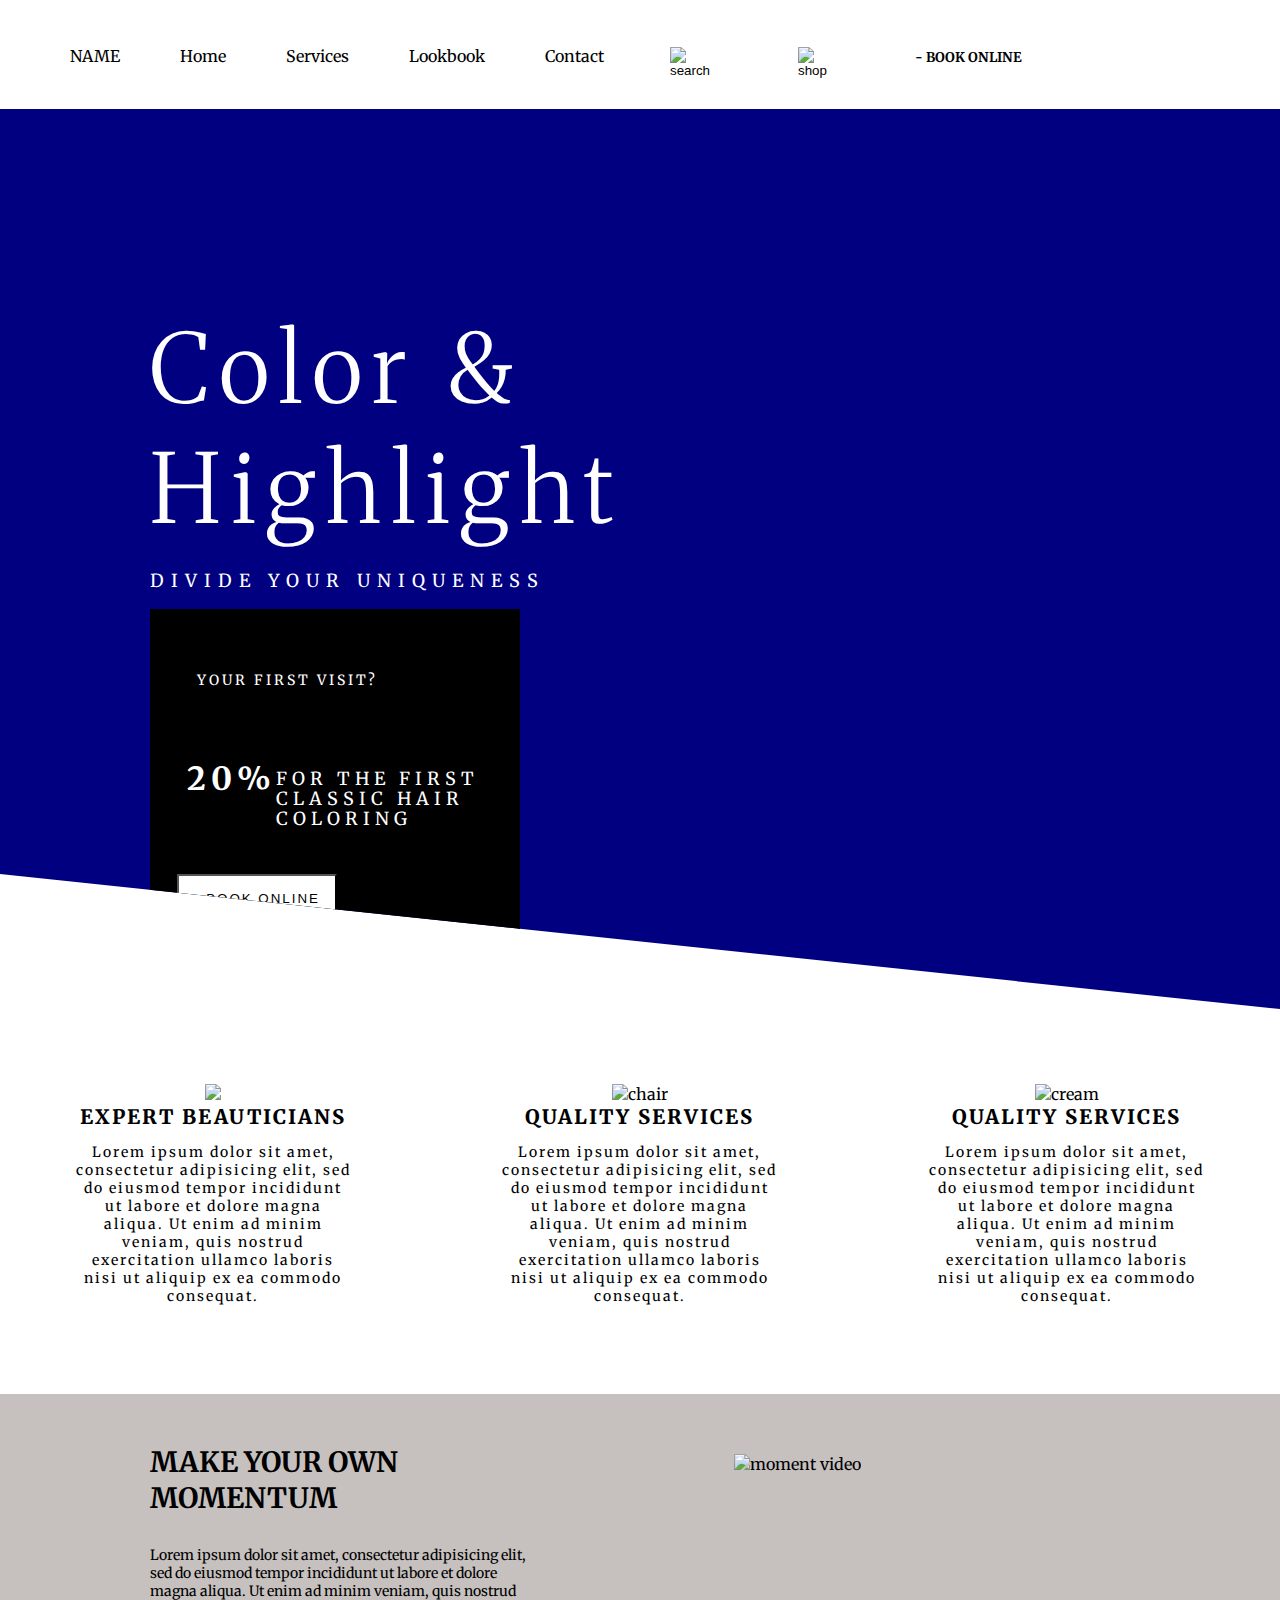
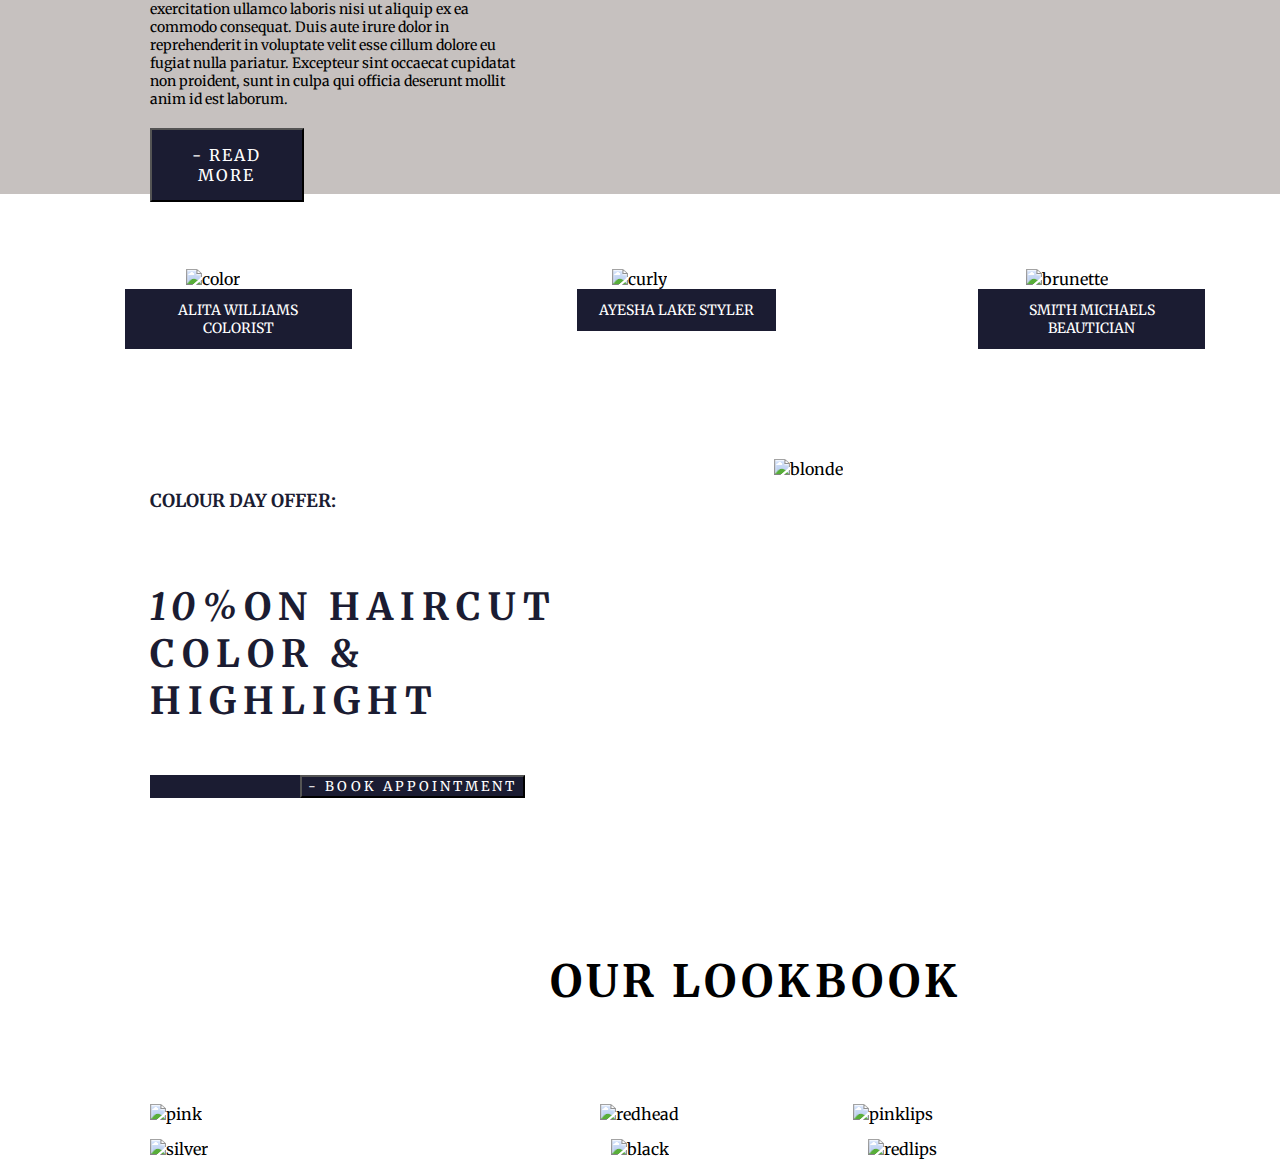
==== hair.html @ 5040f15f "Add files via upload" ====
<!DOCTYPE html>
<html lang="en">

<head>
  <meta charset="utf-8">
  <meta name="level ground" content="mixed martial arts">
  <meta name="viewport" content="width=device-width, initial-scale=1">

  <title>hair salon</title>
  <link rel="stylesheet" href="hairstyle.css">
  <link rel="preconnect" href="https://fonts.googleapis.com">
<link rel="preconnect" href="https://fonts.gstatic.com" crossorigin>
<link href="https://fonts.googleapis.com/css2?family=Dancing+Script&family=Merriweather:wght@300;400&display=swap" rel="stylesheet">
</head>

<body>
<div class="container">
  <header >
<nav class="nav-top-bar">
  <ul class="nav-top-ul">
    <li class="nav-top-li">NAME</li>
    <li>Home</li>
    <li>Services</li>
    <li>Lookbook</li>
    <li>Contact</li>
  
    <!--insert search bar, shopping, and booking in nav here-->
    <li><button class="search"><img src="#" alt="search" height="25px" width="30px"></button></li>
    <li><button class="shop" type="button"><img src="#" alt="shop" height="25px" width="30px"></button></li>
    <li><button class="online" type="button" name="button">- BOOK ONLINE</button>
    </li>

  </ul>
  </nav>
  </header>

<main>
  <section class="toppage">
  <!-- background image-->

  <h1 class="blonde">Color & Highlight</h1>
  <span class="divide">DIVIDE YOUR UNIQUENESS</span>

  <button class="serv" type="button" name="button"> - OUR SERVICES</button>
</section>

<div class="promo">
  <span class="first">YOUR FIRST VISIT?</span>
  <p class="percent"><span class="number"> 20%</span> FOR THE FIRST CLASSIC HAIR COLORING</p>
  <button type="button" name="button"> - BOOK ONLINE</button>
</div>
</main>
<!-- maybe a div here?-->
<div class="container">
<div class="expert">
  <img class="move" src="# alt="beautician">
  <span class="onebeaut">EXPERT BEAUTICIANS</span>
  <p class="pbeaut">Lorem ipsum dolor sit amet, consectetur adipisicing elit, sed do eiusmod tempor incididunt ut labore et dolore magna aliqua. Ut enim ad minim veniam, quis nostrud exercitation ullamco laboris nisi ut aliquip ex ea commodo consequat. </p>
</div>

<div class="quality">
  <img src="#" alt="chair">
  <span class="onebeaut">QUALITY SERVICES</span>
  <p class="pbeaut">Lorem ipsum dolor sit amet, consectetur adipisicing elit, sed do eiusmod tempor incididunt ut labore et dolore magna aliqua. Ut enim ad minim veniam, quis nostrud exercitation ullamco laboris nisi ut aliquip ex ea commodo consequat. </p>
</div>
<div class="product">
  <img src="#" alt="cream">
  <span class="onebeaut">QUALITY SERVICES</span>
  <p class="pbeaut">Lorem ipsum dolor sit amet, consectetur adipisicing elit, sed do eiusmod tempor incididunt ut labore et dolore magna aliqua. Ut enim ad minim veniam, quis nostrud exercitation ullamco laboris nisi ut aliquip ex ea commodo consequat. </p>
</div>


<div class="moment">
  <h2>MAKE YOUR OWN MOMENTUM</h2>
  <p>Lorem ipsum dolor sit amet, consectetur adipisicing elit, sed do eiusmod tempor incididunt ut labore et dolore magna aliqua. Ut enim ad minim veniam, quis nostrud exercitation ullamco laboris nisi ut aliquip ex ea commodo consequat. Duis aute irure dolor in reprehenderit in voluptate velit esse cillum dolore eu fugiat nulla pariatur. Excepteur sint occaecat cupidatat non proident, sunt in culpa qui officia deserunt mollit anim id est laborum.</p>
  <button type="button" name="button">- READ MORE</button>

    <img class="video" src="#" alt="moment video">

</div>
<!--LOOK UP-->


<!--Start of second page-->

<div container="topthree">
  <div class="coloring">
  <img src="#" alt="color">
    <span>ALITA WILLIAMS
    COLORIST</span>
  </div>
  <div class="curly">
  <img src="#" alt="curly">
    <SPAN>AYESHA LAKE
    STYLER</span>
  </div>
  <div class="brunette">
  <img class="thirdone" src="#" alt="brunette">
    <span>SMITH MICHAELS
      BEAUTICIAN</span>
  </div>
</div>

<div class="tenpercent">
 <div class="offer">
  <span class>COLOUR DAY OFFER:</span></div>

  <div class="ten"><h2 class><em>10%</em>ON HAIRCUT COLOR & HIGHLIGHT</h2>
  </div>
  <div class="poop">
    <button class="poop" type="button" name="button"> - BOOK APPOINTMENT</button></div>

  <div class="img">
    <img src="#" alt="blonde">
  </div>
</div>
<br>
<br>
<section class="lookbook">
  <h3 class="look">OUR LOOKBOOK</h3>
</section>
  <div id="last">
  <div class="tworight">
    <div class="pinkiehair">
  <img src="#" alt="pink">
</div>
<div class="silver">
  <img src="#" alt="silver">
</div>
</div>

<div class="redhead">
<div class="reddy">
  <img src="#" alt="redhead">
</div>
<div class="black">
  <img src="#" alt="black">
</div>
</div>

<div class="lipstick">
  <div class="pinklips">
    <img src="#" alt="pinklips">
</div>
<div class="redlips">

  <img src="#" alt="redlips">
</div>
</div>
</div>

  </body>
  </html>
---- hairstyle.css ----
* {
  box-sizing: border-box;
}

.clearfix:after {
  content: ".";
  display: block;
  clear: both;
  visibility: hidden;
  line-height: 0;
  height: 0;
}

.clear {
  clear: both;
}

body {
  margin: 0;
  padding: 0;
  overflow: scroll;
  font-family: 'Merriweather', serif;
}

header {
  width:100%;
  background-color: white;
  height: 75px;
}

li {
  float:left;
  list-style: none;
  margin: 10px;
  padding:20px;
}

.owner {
  font-family: 'Dancing Script', cursive;
  padding-right:75px;
  margin-right: 120px;
  font-size: 30px;
  font-weight: bolder;
}

.search, .shop {
  background: transparent;
  border: none;
  width:3%;
}

.online {
  background: white;
  border:none;
  font-family: "Merriweather",serif;
  font-weight: bold;
}

.toppage {
  width:100%;
  height:auto;
}
main {
  margin:0;
  float:left;
  position: relative;
  background: navy;
  background-size: cover;
  clip-path: polygon(0% 0%,100% 0%,100% 100%,0% 85%);

  width:100%;
  height: 900px;
}

.blonde {
  float: left;
  color:white;
  display:block;
  position: absolute;
  margin:0;
  padding: 200px 0 0 150px;
  font-size: 96px;
  font-weight: 100;
  width:50%;
  letter-spacing:10px;
  clear: both;
}
.divide{
  float:left;
  color:white;
  padding: 460px 0 0 150px;
  font-size: 18px;
  letter-spacing: 7px;
  clear:both;
}
.serv{
  float:left;
  margin: 50px 0 10px 150px;
  background: black;
  color:white;
  padding:15px;
  letter-spacing: 3px;
  font-family:"Merriweather",serif;
  clear:both;
}

.promo {
  float:left;
  display:block;
  position: absolute;
  clear: both;
  margin: 500px 0 0 150px;
  width: 370px;
  height: 400px;
  border: 2px solid black;
  background:black;
}
.promo > span {
  float: left;
  clear: both;
  background: black;
  color: white;
  width: 320px;
}
.first {
  float:left;
  clear:both;
  font-size: 14px;
  letter-spacing: 3px;
  padding: 25px 0 25px 20px;
  margin: 35px 0 20px 25px;
  color:white;

}
.percent {
  float:left;
  clear:both;
  display:block;
   font-size: 18px;
   letter-spacing: 5px;
   padding: 25px 0 25px 10px;
   margin: 10px 0 20px 25px;
   color:white;
   line-height: 20px;
}
.number {
  float:left;
  clear:both;
  font-size: 32px;
  font-weight: bold;
  padding-bottom: 20px;
  margin-bottom: 20px;
}
.promo > button {
  float:left;
  clear:both;
  color: black;
  background: white;
  letter-spacing: 2px;
  padding: 15px;
  margin-left: 25px;
}

.container {
  float:left;
  display:inline;
  width: 100%;
  height: 600px;
}
.expert, .quality, .product {
  float:left;
  text-align: center;
  width: 33.3333%;
  padding: 75px 75px;
}

.onebeaut {
  display:block;
  font-size: 20px;
  font-weight: 800;
  letter-spacing: 2px;
  clear:both;
}
.pbeaut {
  float:left;
  display: block;
  font-size: 14px;
  letter-spacing: 2px;
  clear:both;
}

.moment {
  float:left;
  width: 100%;
  height: 400px;
  clear:both;
  background: rgb(198, 193, 191);
}

.moment >h2 {
  float: left;
  font-size: 28px;
  display:block;
  margin: 50px 0 20px 150px;
  width:30%;
  clear:both;
}

.moment p {
  float:left;
  font-size: 14px;
  display: block;
  clear:both;
  margin: 10px 0 20px 150px;
  width:30%;
  line-height: 18px;
  text-align: left;

}
.moment button {
  float:left;
  font-size: 16px;
  display: block;
  clear:both;
  width: 12%;
  padding:15px;
  color: white;
  font-family: "Merriweather", serif;
  letter-spacing: 2px;
  background: rgb(27,28,50);
  margin: 0 0 0 150px;
}

.video {
  height: 275px;
  margin: 60px 0 0 200px;
}
/*can't get div to sit next to other*/

.topthree {
  float:left;
  display:inline;
  width: 100%;
  height:500px;
}

.coloring, .curly, .brunette {
  float:left;
  text-align: center;
  width: 33.3333%;
  padding: 75px 75px;
}


.coloring >span {
  float: left;
  display: block;
  font-size: 14px;
  text-align:center;
  border: 2px solid rgb(27,28,50);
  color: white;
  background:rgb(27,28,50);
  margin: 0 0 35px 50px;
  padding: 10px 20px;
}
.curly > span {
    float: left;
    display: block;
    font-size: 14px;
    text-align:center;
    border: 2px solid rgb(27,28,50);
    color: white;
    background:rgb(27,28,50);
    margin: 0 0 35px 75px;
    padding: 10px 20px;
}

.brunette >span {
  float: left;
  display: block;
  font-size: 14px;
  text-align:center;
  border: 2px solid rgb(27,28,50);
  color: white;
  background:rgb(27,28,50);
  margin: 0 0 35px 50px;
  padding: 10px 20px;
}


.tenpercent {
  float:left;
  clear:both;
  width:100%;
  height:400px;
}

.offer {
  float: left;
  font-size:18px;
  color:rgb(27,28,50);
  font-weight: bold;
  margin: 30px 0 20px 150px;
  clear: both;
}
.ten{
  float:left;
  color:rgb(27,28,50);
  font-size: 25px;
  font-weight: bold;
  letter-spacing: 7px;
  clear:both;
  width: 40%;
  margin: 20px 0 20px 150px;
}
.poop {
  float:left;
  color:white;
  background: rgb(27,28,50);
  letter-spacing: 3px;
  font-family:"Merriweather",serif;
  clear:both;
  margin-left:150px;

}
.img {
  text-align: center;
  padding-bottom: 50px;
}

.lookbook{
  float:left;
  margin: 50px 550px 50px 550px;
  font-size:38px;
  letter-spacing: 4px;
  clear:both;
  width:100%;
}

#last {
  float: left;
  width: 100%;
  height: auto;

}

.tworight {
  float: left;
  display:block;
  width:33.3333%;
}
.pinkiehair {
  float:left;
  display:block;
  height: 30%;
  width:100%;
  margin: 0 15px 15px 150px;
}
.silver {
  float:left;
  display:inline;
  height:70%;
  width:100%;
  margin: 0 15px 0 150px;
  clear:both;
}
.redhead {
  float: left;
  display:block;
  width:33.3333%;
}
.reddy {
  float:left;
  display:block;
  height: 70%;
  width:100%;
  text-align: center;
  margin: 0 15px 15px 0;
}
.black {
  float:left;
  display:block;
  height:30%;
  width:100%;
  text-align: center;
  margin: 0 15px 0 0;
}

.lipstick {
  float: left;
  display:block;
  width:33.3333%;
}

.pinklips {
  float:left;
  display:block;
  height:30%;
  margin: 0 150px 0 0;
}

.redlips {
  float:left;
  display:block;
  height: 70%;
  margin: 15px 150px 0 15px;
}
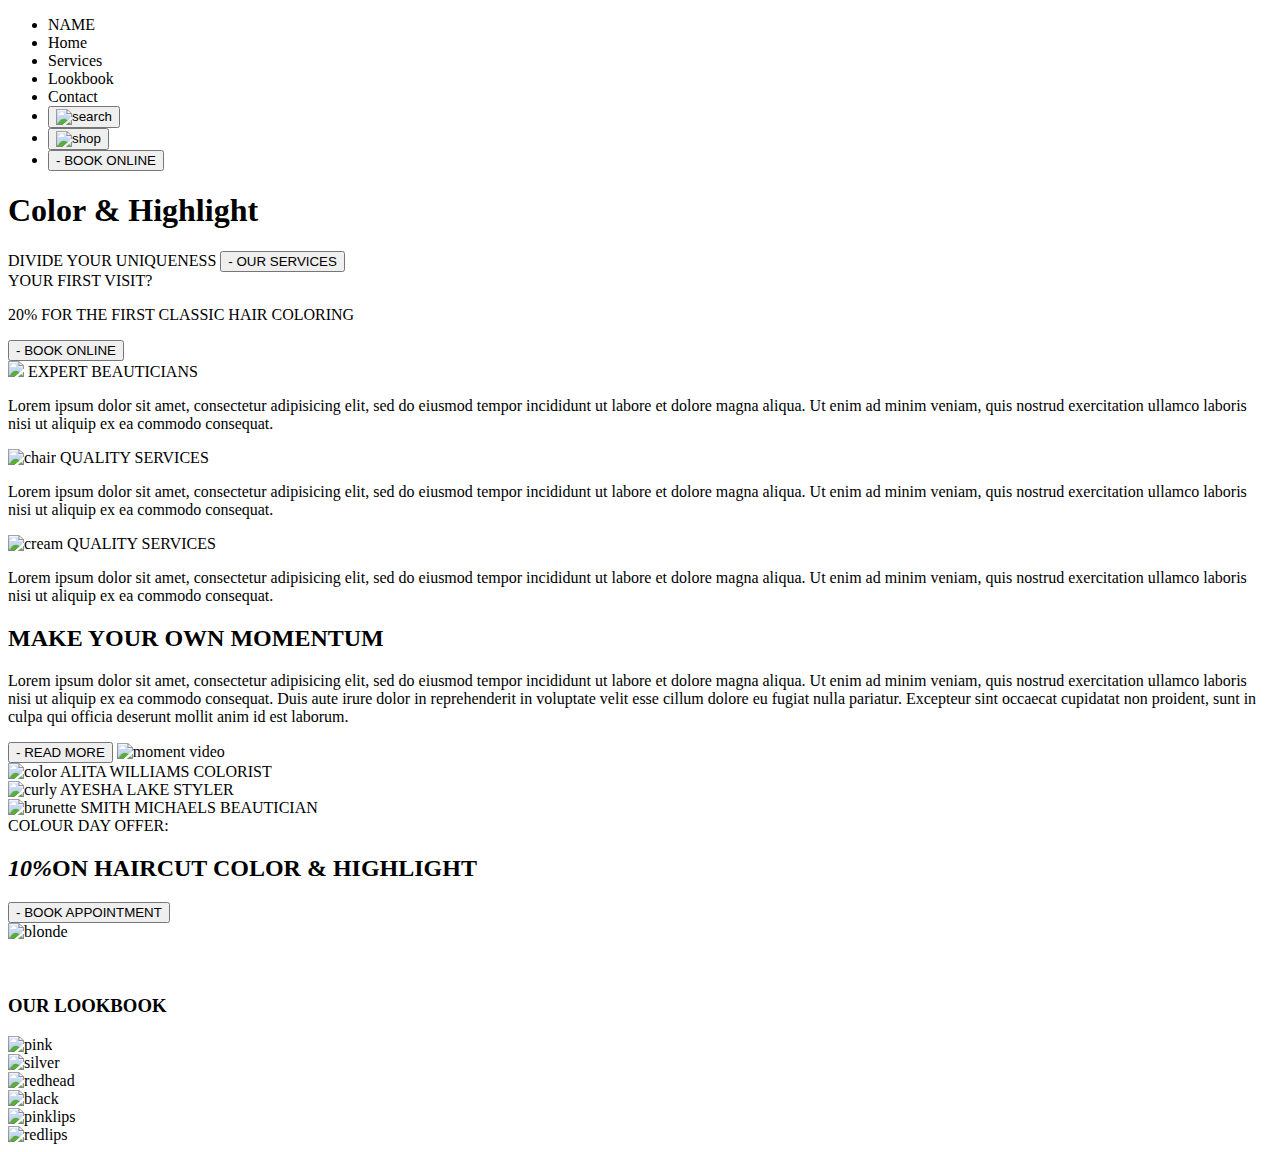
==== commit f00feb64: "Update hair.html" ====
--- a/hair.html
+++ b/hair.html
@@ -7,7 +7,7 @@
   <meta name="viewport" content="width=device-width, initial-scale=1">
 
   <title>hair salon</title>
-  <link rel="stylesheet" href="hairstyle.css">
+  <link rel="stylesheet" href="hair-salon/hairstyle.css">
   <link rel="preconnect" href="https://fonts.googleapis.com">
 <link rel="preconnect" href="https://fonts.gstatic.com" crossorigin>
 <link href="https://fonts.googleapis.com/css2?family=Dancing+Script&family=Merriweather:wght@300;400&display=swap" rel="stylesheet">
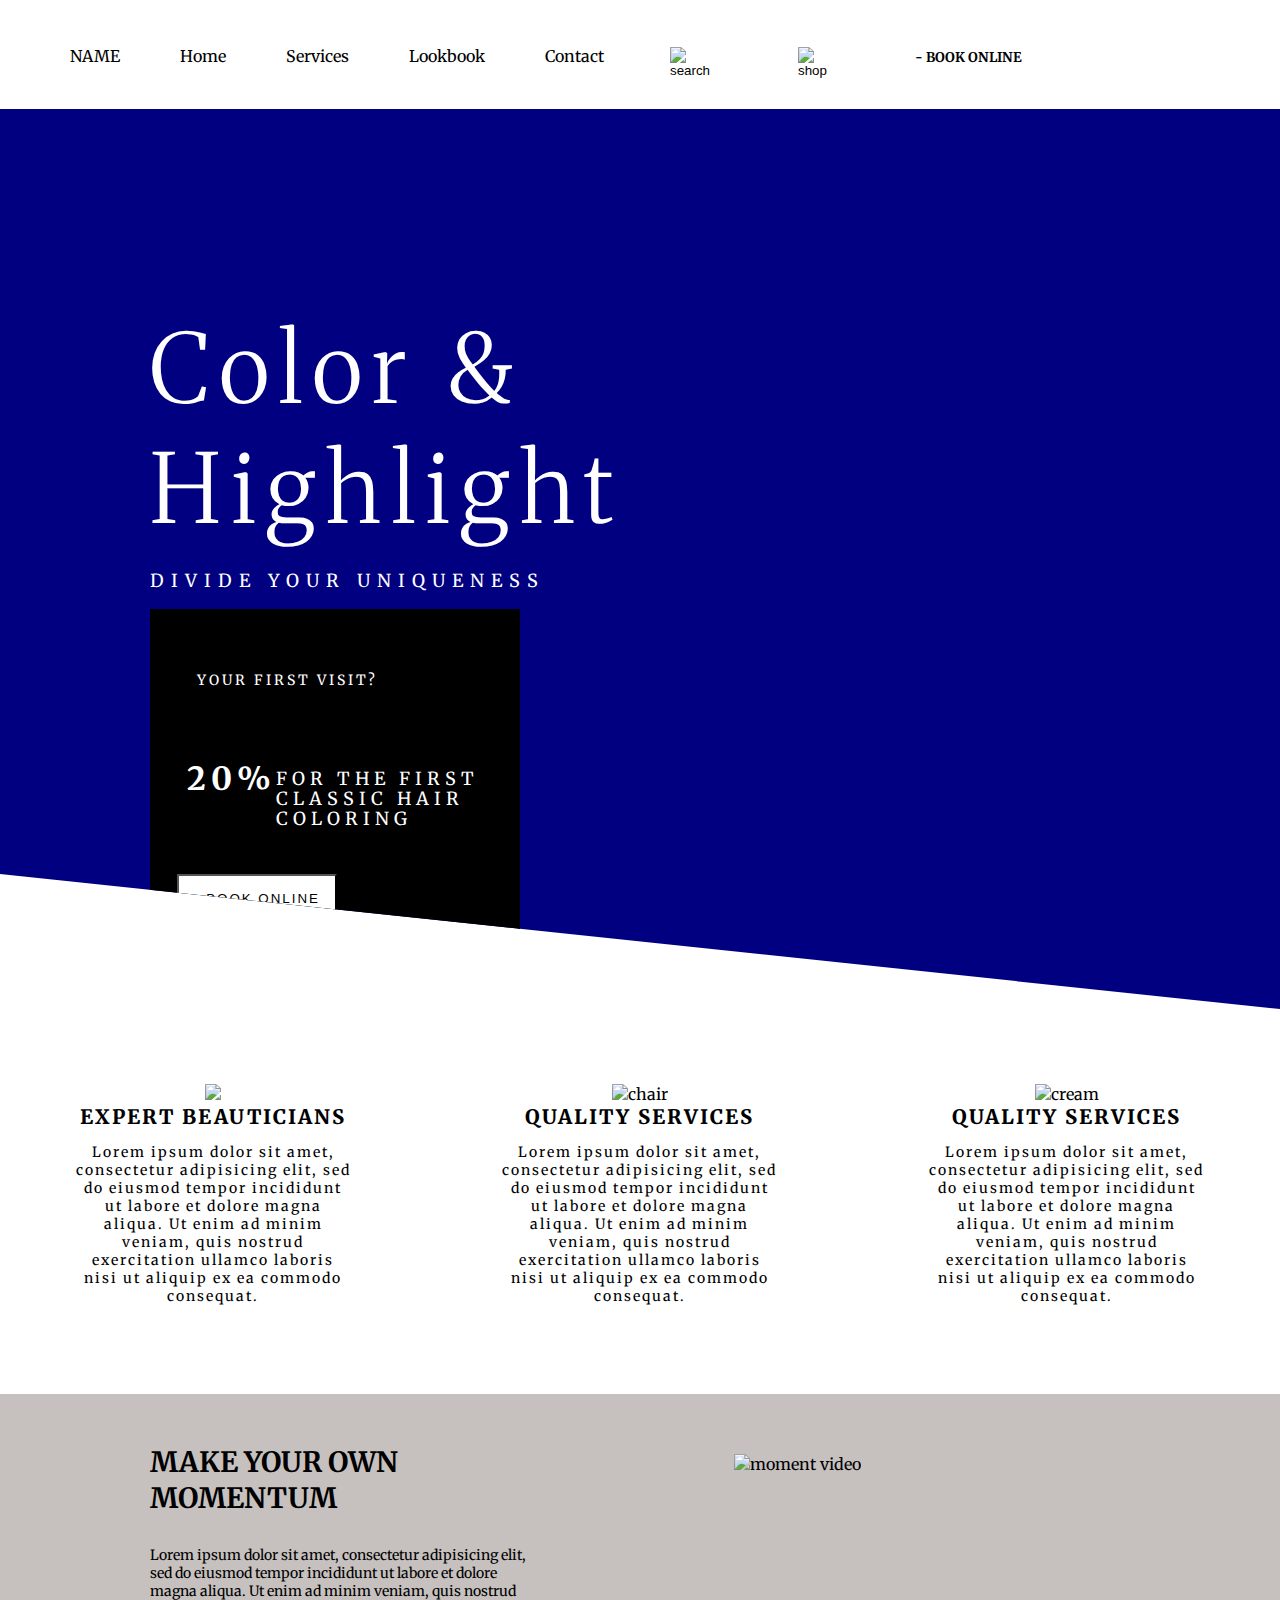
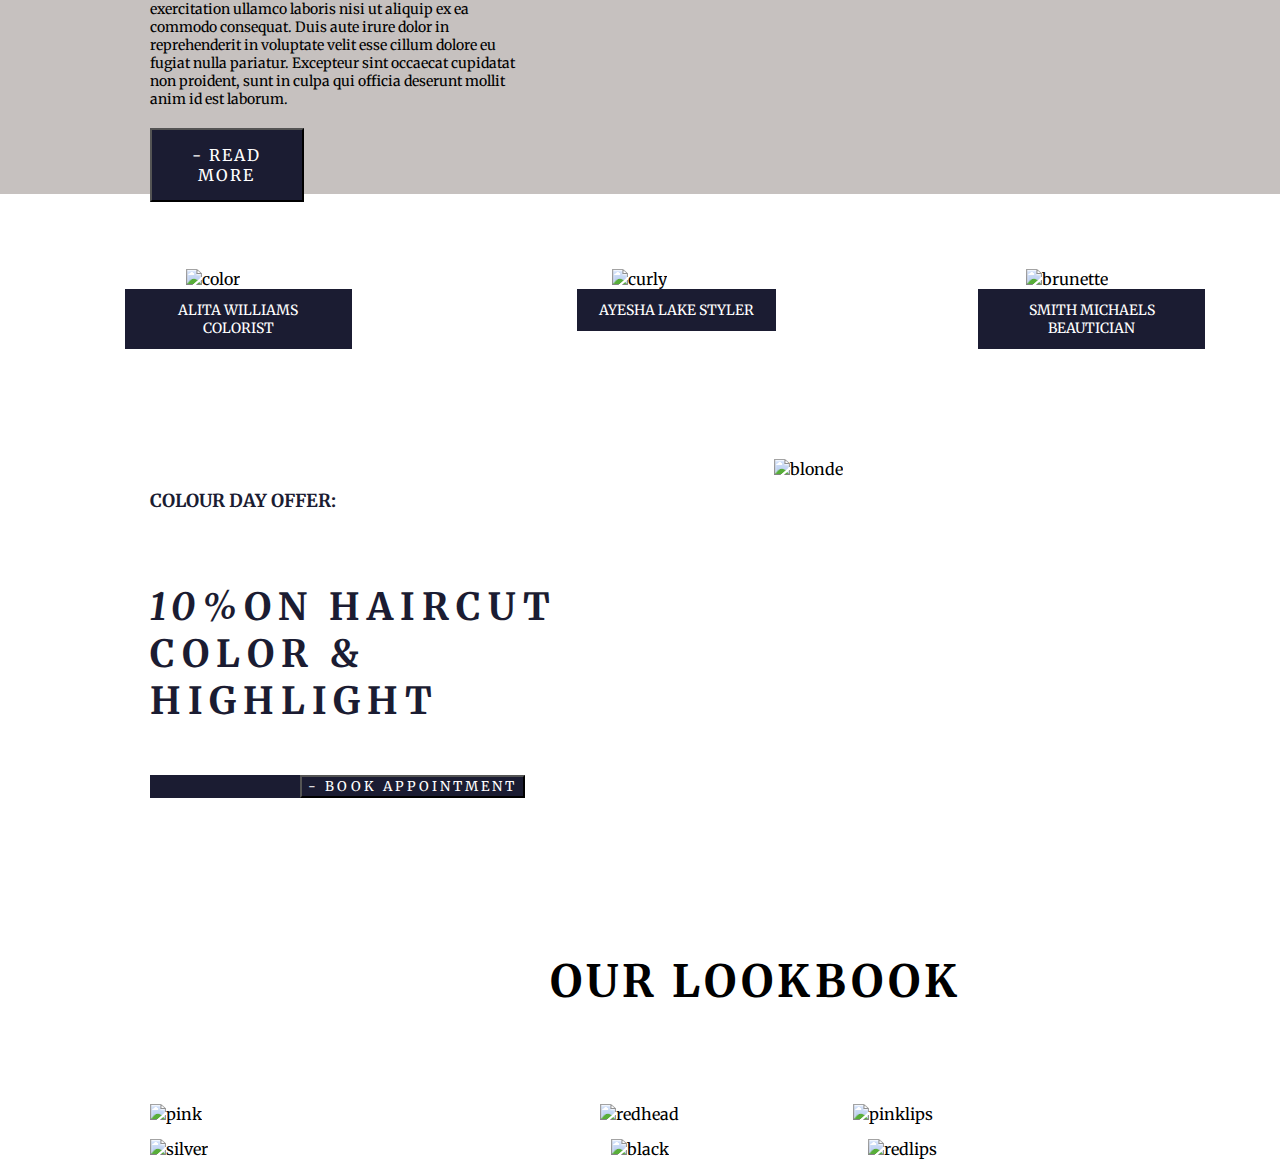
==== commit 54ee6700: "Update hair.html" ====
--- a/hair.html
+++ b/hair.html
@@ -3,11 +3,11 @@
 
 <head>
   <meta charset="utf-8">
-  <meta name="level ground" content="mixed martial arts">
+  <meta name="salon">
   <meta name="viewport" content="width=device-width, initial-scale=1">
 
   <title>hair salon</title>
-  <link rel="stylesheet" href="hair-salon/hairstyle.css">
+  <link rel="stylesheet" href="hairstyle.css">
   <link rel="preconnect" href="https://fonts.googleapis.com">
 <link rel="preconnect" href="https://fonts.gstatic.com" crossorigin>
 <link href="https://fonts.googleapis.com/css2?family=Dancing+Script&family=Merriweather:wght@300;400&display=swap" rel="stylesheet">
--- a/hairstyle.css
+++ b/hairstyle.css
@@ -0,0 +1,407 @@
+* {
+  box-sizing: border-box;
+}
+
+.clearfix:after {
+  content: ".";
+  display: block;
+  clear: both;
+  visibility: hidden;
+  line-height: 0;
+  height: 0;
+}
+
+.clear {
+  clear: both;
+}
+
+body {
+  margin: 0;
+  padding: 0;
+  overflow: scroll;
+  font-family: 'Merriweather', serif;
+}
+
+header {
+  width:100%;
+  background-color: white;
+  height: 75px;
+}
+
+li {
+  float:left;
+  list-style: none;
+  margin: 10px;
+  padding:20px;
+}
+
+.owner {
+  font-family: 'Dancing Script', cursive;
+  padding-right:75px;
+  margin-right: 120px;
+  font-size: 30px;
+  font-weight: bolder;
+}
+
+.search, .shop {
+  background: transparent;
+  border: none;
+  width:3%;
+}
+
+.online {
+  background: white;
+  border:none;
+  font-family: "Merriweather",serif;
+  font-weight: bold;
+}
+
+.toppage {
+  width:100%;
+  height:auto;
+}
+main {
+  margin:0;
+  float:left;
+  position: relative;
+  background: navy;
+  background-size: cover;
+  clip-path: polygon(0% 0%,100% 0%,100% 100%,0% 85%);
+
+  width:100%;
+  height: 900px;
+}
+
+.blonde {
+  float: left;
+  color:white;
+  display:block;
+  position: absolute;
+  margin:0;
+  padding: 200px 0 0 150px;
+  font-size: 96px;
+  font-weight: 100;
+  width:50%;
+  letter-spacing:10px;
+  clear: both;
+}
+.divide{
+  float:left;
+  color:white;
+  padding: 460px 0 0 150px;
+  font-size: 18px;
+  letter-spacing: 7px;
+  clear:both;
+}
+.serv{
+  float:left;
+  margin: 50px 0 10px 150px;
+  background: black;
+  color:white;
+  padding:15px;
+  letter-spacing: 3px;
+  font-family:"Merriweather",serif;
+  clear:both;
+}
+
+.promo {
+  float:left;
+  display:block;
+  position: absolute;
+  clear: both;
+  margin: 500px 0 0 150px;
+  width: 370px;
+  height: 400px;
+  border: 2px solid black;
+  background:black;
+}
+.promo > span {
+  float: left;
+  clear: both;
+  background: black;
+  color: white;
+  width: 320px;
+}
+.first {
+  float:left;
+  clear:both;
+  font-size: 14px;
+  letter-spacing: 3px;
+  padding: 25px 0 25px 20px;
+  margin: 35px 0 20px 25px;
+  color:white;
+
+}
+.percent {
+  float:left;
+  clear:both;
+  display:block;
+   font-size: 18px;
+   letter-spacing: 5px;
+   padding: 25px 0 25px 10px;
+   margin: 10px 0 20px 25px;
+   color:white;
+   line-height: 20px;
+}
+.number {
+  float:left;
+  clear:both;
+  font-size: 32px;
+  font-weight: bold;
+  padding-bottom: 20px;
+  margin-bottom: 20px;
+}
+.promo > button {
+  float:left;
+  clear:both;
+  color: black;
+  background: white;
+  letter-spacing: 2px;
+  padding: 15px;
+  margin-left: 25px;
+}
+
+.container {
+  float:left;
+  display:inline;
+  width: 100%;
+  height: 600px;
+}
+.expert, .quality, .product {
+  float:left;
+  text-align: center;
+  width: 33.3333%;
+  padding: 75px 75px;
+}
+
+.onebeaut {
+  display:block;
+  font-size: 20px;
+  font-weight: 800;
+  letter-spacing: 2px;
+  clear:both;
+}
+.pbeaut {
+  float:left;
+  display: block;
+  font-size: 14px;
+  letter-spacing: 2px;
+  clear:both;
+}
+
+.moment {
+  float:left;
+  width: 100%;
+  height: 400px;
+  clear:both;
+  background: rgb(198, 193, 191);
+}
+
+.moment >h2 {
+  float: left;
+  font-size: 28px;
+  display:block;
+  margin: 50px 0 20px 150px;
+  width:30%;
+  clear:both;
+}
+
+.moment p {
+  float:left;
+  font-size: 14px;
+  display: block;
+  clear:both;
+  margin: 10px 0 20px 150px;
+  width:30%;
+  line-height: 18px;
+  text-align: left;
+
+}
+.moment button {
+  float:left;
+  font-size: 16px;
+  display: block;
+  clear:both;
+  width: 12%;
+  padding:15px;
+  color: white;
+  font-family: "Merriweather", serif;
+  letter-spacing: 2px;
+  background: rgb(27,28,50);
+  margin: 0 0 0 150px;
+}
+
+.video {
+  height: 275px;
+  margin: 60px 0 0 200px;
+}
+/*can't get div to sit next to other*/
+
+.topthree {
+  float:left;
+  display:inline;
+  width: 100%;
+  height:500px;
+}
+
+.coloring, .curly, .brunette {
+  float:left;
+  text-align: center;
+  width: 33.3333%;
+  padding: 75px 75px;
+}
+
+
+.coloring >span {
+  float: left;
+  display: block;
+  font-size: 14px;
+  text-align:center;
+  border: 2px solid rgb(27,28,50);
+  color: white;
+  background:rgb(27,28,50);
+  margin: 0 0 35px 50px;
+  padding: 10px 20px;
+}
+.curly > span {
+    float: left;
+    display: block;
+    font-size: 14px;
+    text-align:center;
+    border: 2px solid rgb(27,28,50);
+    color: white;
+    background:rgb(27,28,50);
+    margin: 0 0 35px 75px;
+    padding: 10px 20px;
+}
+
+.brunette >span {
+  float: left;
+  display: block;
+  font-size: 14px;
+  text-align:center;
+  border: 2px solid rgb(27,28,50);
+  color: white;
+  background:rgb(27,28,50);
+  margin: 0 0 35px 50px;
+  padding: 10px 20px;
+}
+
+
+.tenpercent {
+  float:left;
+  clear:both;
+  width:100%;
+  height:400px;
+}
+
+.offer {
+  float: left;
+  font-size:18px;
+  color:rgb(27,28,50);
+  font-weight: bold;
+  margin: 30px 0 20px 150px;
+  clear: both;
+}
+.ten{
+  float:left;
+  color:rgb(27,28,50);
+  font-size: 25px;
+  font-weight: bold;
+  letter-spacing: 7px;
+  clear:both;
+  width: 40%;
+  margin: 20px 0 20px 150px;
+}
+.poop {
+  float:left;
+  color:white;
+  background: rgb(27,28,50);
+  letter-spacing: 3px;
+  font-family:"Merriweather",serif;
+  clear:both;
+  margin-left:150px;
+
+}
+.img {
+  text-align: center;
+  padding-bottom: 50px;
+}
+
+.lookbook{
+  float:left;
+  margin: 50px 550px 50px 550px;
+  font-size:38px;
+  letter-spacing: 4px;
+  clear:both;
+  width:100%;
+}
+
+#last {
+  float: left;
+  width: 100%;
+  height: auto;
+
+}
+
+.tworight {
+  float: left;
+  display:block;
+  width:33.3333%;
+}
+.pinkiehair {
+  float:left;
+  display:block;
+  height: 30%;
+  width:100%;
+  margin: 0 15px 15px 150px;
+}
+.silver {
+  float:left;
+  display:inline;
+  height:70%;
+  width:100%;
+  margin: 0 15px 0 150px;
+  clear:both;
+}
+.redhead {
+  float: left;
+  display:block;
+  width:33.3333%;
+}
+.reddy {
+  float:left;
+  display:block;
+  height: 70%;
+  width:100%;
+  text-align: center;
+  margin: 0 15px 15px 0;
+}
+.black {
+  float:left;
+  display:block;
+  height:30%;
+  width:100%;
+  text-align: center;
+  margin: 0 15px 0 0;
+}
+
+.lipstick {
+  float: left;
+  display:block;
+  width:33.3333%;
+}
+
+.pinklips {
+  float:left;
+  display:block;
+  height:30%;
+  margin: 0 150px 0 0;
+}
+
+.redlips {
+  float:left;
+  display:block;
+  height: 70%;
+  margin: 15px 150px 0 15px;
+}
